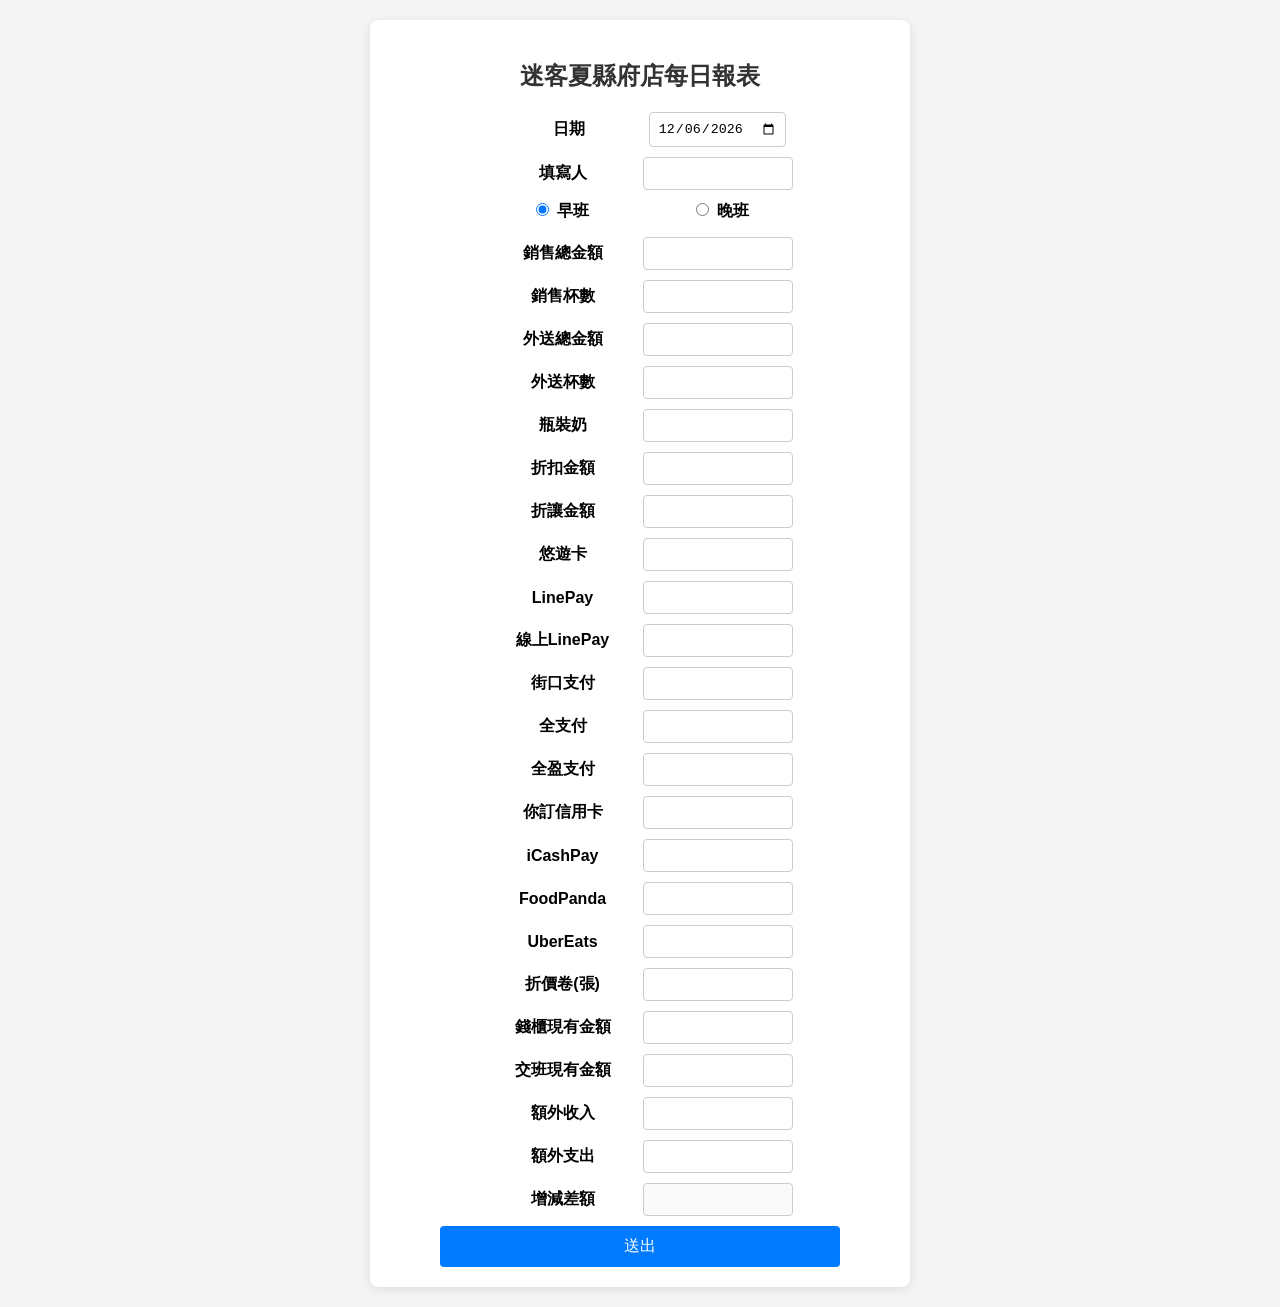
==== pages/income_form.html @ 40473d2c "add and rename files" ====
<!DOCTYPE html>
<html lang="zh-Hant">
<head>
    <meta charset="UTF-8">
    <meta name="viewport" content="width=device-width, initial-scale=1.0">
    <link rel="stylesheet" href="../css/income_form.css">
    <title>迷客夏每日報表</title>
</head>
<body>

<!--form method="post" action="https://script.google.com/macros/s/AKfycbzfVlAo0BIzu3bxIL1YO0Chvw-zaOfrG_w9aoXh5fvvzjCsGvE41f9t4xp3olIbf-53JQ/exec"-->
<form method="post" action="https://script.google.com/macros/s/AKfycbz9Bn4-epPFE4B3E0DOe5dc30VD5eQIDp0ZJ5JIMRR8/dev">
  
    
  <div class="form-group">
    <h2 class="heading">迷客夏縣府店每日報表</h2>

    <div class="form-field">
      <label for="today" class="date">日期</label>
      <input type="date" id="today" class="floatLabel" name="今天日期">
    </div>

    <div class="form-field">
      <label for="fill_person">填寫人</label>
      <input type="text" id="fill_person" class="floatLabel" name="填寫人">
    </div>

    <div class="radio-group">
      <label>
        <input type="radio" name="班別" value="AM" id="AM" onclick="showContent()" checked> 早班
      </label>
      <label>
        <input type="radio" name="班別" value="PM" id="PM" onclick="showContent()"> 晚班
      </label>
    </div>

    <div class="form-field">
      <label for="total_income">銷售總金額</label>
      <input type="number" id="total_income" class="floatLabel" name="銷售總金額">
    </div>

    <div class="form-field">
      <label for="total_cup">銷售杯數</label>
      <input type="number" id="total_cup" class="floatLabel" name="銷售杯數">
    </div>
    
    <div class="form-field">
      <label for="delivery_income">外送總金額</label>
      <input type="number" id="delivery_income" class="floatLabel" name="外送總金額">
    </div>

    <div class="form-field">
      <label for="delivery_cup">外送杯數</label>
      <input type="number" id="delivery_cup" class="floatLabel" name="外送杯數">
    </div>

    <div class="form-field">
      <label for="bottled_milk">瓶裝奶</label>
      <input type="number" id="bottled_milk" class="floatLabel" name="瓶裝奶">
    </div>

    <div class="form-field">
      <label for="discount_amount">折扣金額</label>
      <input type="number" id="discount_amount" class="floatLabel" name="折扣金額">
    </div>

    <div class="form-field">
      <label for="voucher_amount">折讓金額</label>
      <input type="number" id="voucher_amount" class="floatLabel" name="折讓金額">
    </div>

    <div class="form-field">
      <label for="easy_card">悠遊卡</label>
      <input type="number" id="easy_card" class="floatLabel" name="悠遊卡">
    </div>

    <div class="form-field">
      <label for="line_pay">LinePay</label>
      <input type="number" id="line_pay" class="floatLabel" name="LinePay">
    </div>

    <div class="form-field">
      <label for="online_line_pay">線上LinePay</label>
      <input type="number" id="online_line_pay" class="floatLabel" name="線上LinePay">
    </div>

    <div class="form-field">
      <label for="street_pay">街口支付</label>
      <input type="number" id="street_pay" class="floatLabel" name="街口支付">
    </div>

    <div class="form-field">
      <label for="all_pay">全支付</label>
      <input type="number" id="all_pay" class="floatLabel" name="全支付">
    </div>

    <div class="form-field">
      <label for="full_win_pay">全盈支付</label>
      <input type="number" id="full_win_pay" class="floatLabel" name="全盈支付">
    </div>

    <div class="form-field">
      <label for="credit_card">你訂信用卡</label>
      <input type="number" id="credit_card" class="floatLabel" name="訂信用卡">
    </div>

    <div class="form-field">
      <label for="icash_pay">iCashPay</label>
      <input type="number" id="icash_pay" class="floatLabel" name="iCashPay">
    </div>

    <div class="form-field">
      <label for="food_panda">FoodPanda</label>
      <input type="number" id="food_panda" class="floatLabel" name="FoodPanda">
    </div>

    <div class="form-field">
      <label for="uber_eats">UberEats</label>
      <input type="number" id="uber_eats" class="floatLabel" name="UberEats">
    </div>

    <div class="form-field">
      <label for="discount_coupons">折價卷(張)</label>
      <input type="number" id="discount_coupons" class="floatLabel" name="折價卷(張)">
    </div>

    <div class="form-field">
      <label for="current_cash">錢櫃現有金額</label>
      <input type="number" id="current_cash" class="floatLabel" name="錢櫃現有金額" oninput="caculateDifference()">
    </div>

    <div class="form-field">
      <label for="shift_cash">交班現有金額</label>
      <input type="number" id="shift_cash" class="floatLabel" name="交班現有金額" oninput="caculateDifference()">
    </div>

    <div class="form-field">
      <label for="other_income">額外收入</label>
      <input type="number" id="other_income" class="floatLabel" name="額外收入" oninput="caculateDifference()">
    </div>

    <div class="form-field">
      <label for="other_expend">額外支出</label>
      <input type="number" id="other_expend" class="floatLabel" name="額外支出" oninput="caculateDifference()">
    </div>

    <div class="form-field">
      <label for="difference">增減差額</label>
      <input type="number" id="difference" class="floatLable" name="" disabled>
      <input type="hidden" id="hidden_difference" class="floatLable" name="增減差額">
    </div>

    <div id="trash_tea" style="display: none;">
      <h3>報廢茶量</h3>
      <div>填寫容量(克數)即可</div>
      <div class="form-field">
        <label for="big_tea">大正</label>
        <input type="number" id="big_tea" class="floatLabel" name="大正">
      </div>
      <div class="form-field">
        <label for="earl_grey">伯爵</label>
        <input type="number" id="earl_grey" class="floatLabel" name="伯爵">
      </div>
      <div class="form-field">
        <label for="na_cup">娜杯</label>
        <input type="number" id="na_cup" class="floatLabel" name="娜杯">
      </div>
      <div class="form-field">
        <label for="green_tea">綠茶</label>
        <input type="number" id="green_tea" class="floatLabel" name="綠茶">
      </div>
      <div class="form-field">
        <label for="clear_tea">清茶</label>
        <input type="number" id="clear_tea" class="floatLabel" name="清茶">
      </div>
      <div class="form-field">
        <label for="oolong">烏龍</label>
        <input type="number" id="oolong" class="floatLabel" name="烏龍">
      </div>
      <div class="form-field">
        <label for="pearl">珍珠</label>
        <input type="number" id="pearl" class="floatLabel" name="珍珠">
      </div>
    </div>

    <div class="form-field" style="display: none;">
      <label for="password">密碼</label>
      <div class="password-field">
        <input type="password" id="password" class="floatLabel" name="PassWord">
        <button type="button" class="show-password" onclick="togglePasswordVisibility()">👁️</button>
      </div>
    </div>

    <div>
      <button type="submit" value="Submit">送出</button>
    </div>
  </div>
</form>

<script>
    // Get the HTML elements by their IDs
    const today = document.getElementById("today");
    const DB = document.getElementById("fordebug");

    const currentDate = new Date();
    const formattedDate = currentDate.toLocaleDateString('en-CA', { year: 'numeric', month: '2-digit', day: '2-digit' });
    today.value = formattedDate;

    showContent()

    function showContent() {
      const pm_shift = document.getElementById("PM");
      const trash_tea = document.getElementById("trash_tea");
      const inputs = [
        "big_tea", "earl_grey", "na_cup", "green_tea", "clear_tea", "oolong", "pearl"
      ].map(id => document.getElementById(id));

      if (pm_shift.checked){
        trash_tea.style.display = "block";
      } else {
        trash_tea.style.display = "none";
        inputs.forEach(input => input.value = 0); // 將所有報廢茶量的輸入設為0
      }
    }

    function togglePasswordVisibility() {
        const passwordInput = document.getElementById("password");
        const type = passwordInput.getAttribute("type") === "password" ? "text" : "password";
        passwordInput.setAttribute("type", type);
    }

    function caculateDifference(){
      const currentCash = safeParseInt(document.getElementById("current_cash").value);
      const shiftCash = safeParseInt(document.getElementById("shift_cash").value);
      const otherIncome = safeParseInt(document.getElementById("other_income").value);
      const otherExpend = safeParseInt(document.getElementById("other_expend").value);
      const difference = document.getElementById("difference");
      const hiddenDifference = document.getElementById("hidden_difference");

      difference.value = shiftCash + otherExpend - otherIncome - currentCash;
      hiddenDifference.value = difference.value;
    }

    function safeParseInt(value, radix = 10) {
      const parsed = parseInt(value, radix);
      return isNaN(parsed) ? 0 : parsed;
    }

    function getDevUrl(){

      return 
    }
</script>

</body>
</html>
---- css/income_form.css ----
body {
            font-family: Arial, sans-serif;
            background-color: #f4f4f4;
            margin: 0;
            padding: 20px;
        }
        .form-group {
            background-color: #fff;
            border-radius: 8px;
            padding: 20px;
            box-shadow: 0 2px 10px rgba(0, 0, 0, 0.1);
            max-width: 500px; /* 縮窄整體寬度 */
            margin: auto;
        }
        .heading {
            text-align: center;
            color: #333;
        }
        .form-field {
            display: flex;
            justify-content: center; /* 將內容置中 */
            align-items: center;
            margin-bottom: 10px; /* 調整間距 */
        }
        label {
            margin-right: 5px; /* 減小間距 */
            font-weight: bold;
            width: 150px; /* 統一標籤寬度 */
            text-align: center; /* 右對齊 */
        }
        input[type="date"], input[type="number"], input[type="text"] {
            max-width: 150px; /* 日期欄位可以改寬 */
            padding: 8px;
            border: 1px solid #ccc;
            border-radius: 4px;
            box-sizing: border-box;
        }
        .radio-group {
            display: flex;
            justify-content: center; /* 置中 */
            margin-bottom: 15px;
        }
        .radio-group label {
            margin: 0 5px; /* 縮小按鈕間距 */
        }
        button {
            display: block;
            width: 80%; /* 調整送出按鈕寬度 */
            max-width: 400px; /* 可以限制最大寬度 */
            padding: 10px;
            background-color: #007BFF;
            color: white;
            border: none;
            border-radius: 4px;
            cursor: pointer;
            font-size: 16px;
            margin: 0 auto; /* 置中按鈕 */
        }
        button:hover {
            background-color: #0056b3;
        }
        #trash_tea {
            margin-top: 20px;
            padding: 15px;
            border: 1px dashed #ccc;
            background-color: #f9f9f9;
        }
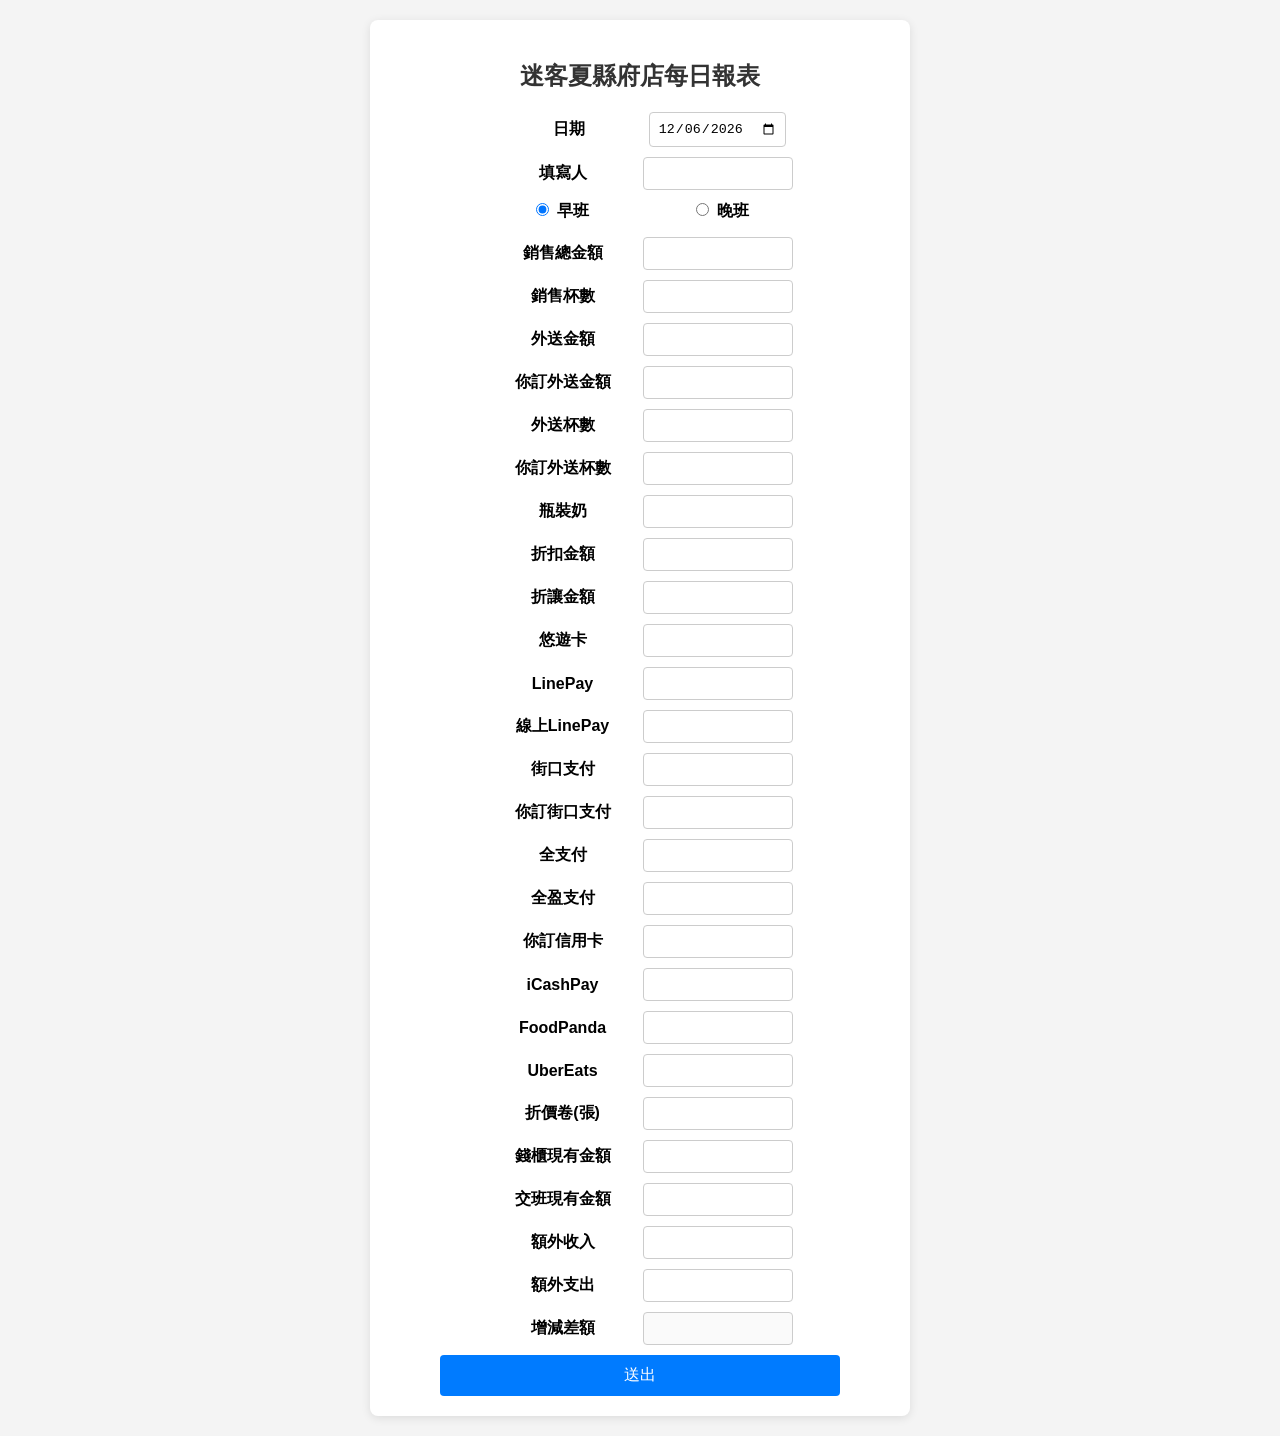
==== commit aa2d4792: "新增每日報表項目" ====
--- a/pages/income_form.html
+++ b/pages/income_form.html
@@ -45,8 +45,13 @@
     </div>
     
     <div class="form-field">
-      <label for="delivery_income">外送總金額</label>
-      <input type="number" id="delivery_income" class="floatLabel" name="外送總金額">
+      <label for="delivery_income">外送金額</label>
+      <input type="number" id="delivery_income" class="floatLabel" name="外送金額">
+    </div>
+
+    <div class="form-field">
+      <label for="nedin_delivery_income">你訂外送金額</label>
+      <input type="number" id="nedin_delivery_income" class="floatLabel" name="你訂外送金額">
     </div>
 
     <div class="form-field">
@@ -55,6 +60,11 @@
     </div>
 
     <div class="form-field">
+      <label for="nedin_delivery_cup">你訂外送杯數</label>
+      <input type="number" id="nedin_delivery_cup" class="floatLabel" name="你訂外送杯數">
+    </div>
+
+    <div class="form-field">
       <label for="bottled_milk">瓶裝奶</label>
       <input type="number" id="bottled_milk" class="floatLabel" name="瓶裝奶">
     </div>
@@ -87,6 +97,11 @@
     <div class="form-field">
       <label for="street_pay">街口支付</label>
       <input type="number" id="street_pay" class="floatLabel" name="街口支付">
+    </div>
+
+    <div class="form-field">
+      <label for="nedin_street_pay">你訂街口支付</label>
+      <input type="number" id="nedin_street_pay" class="floatLabel" name="你訂街口支付">
     </div>
 
     <div class="form-field">
